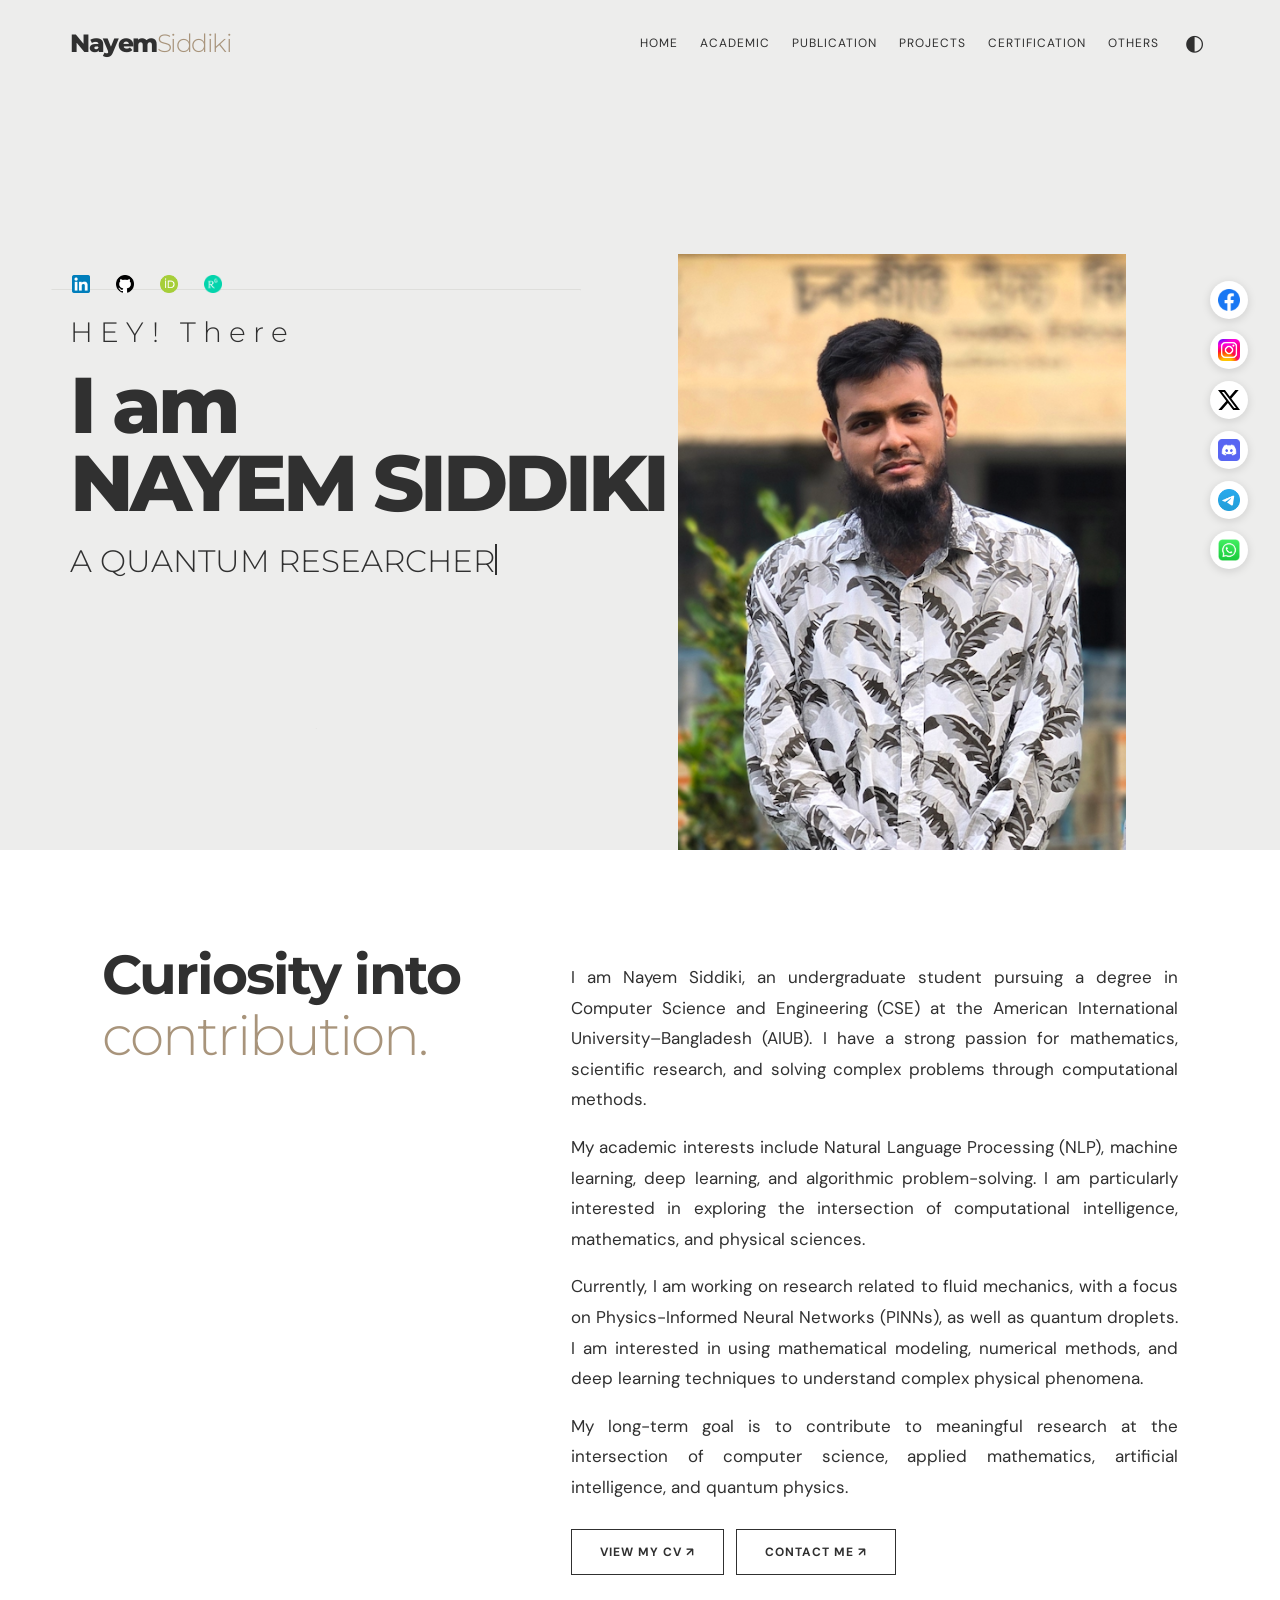
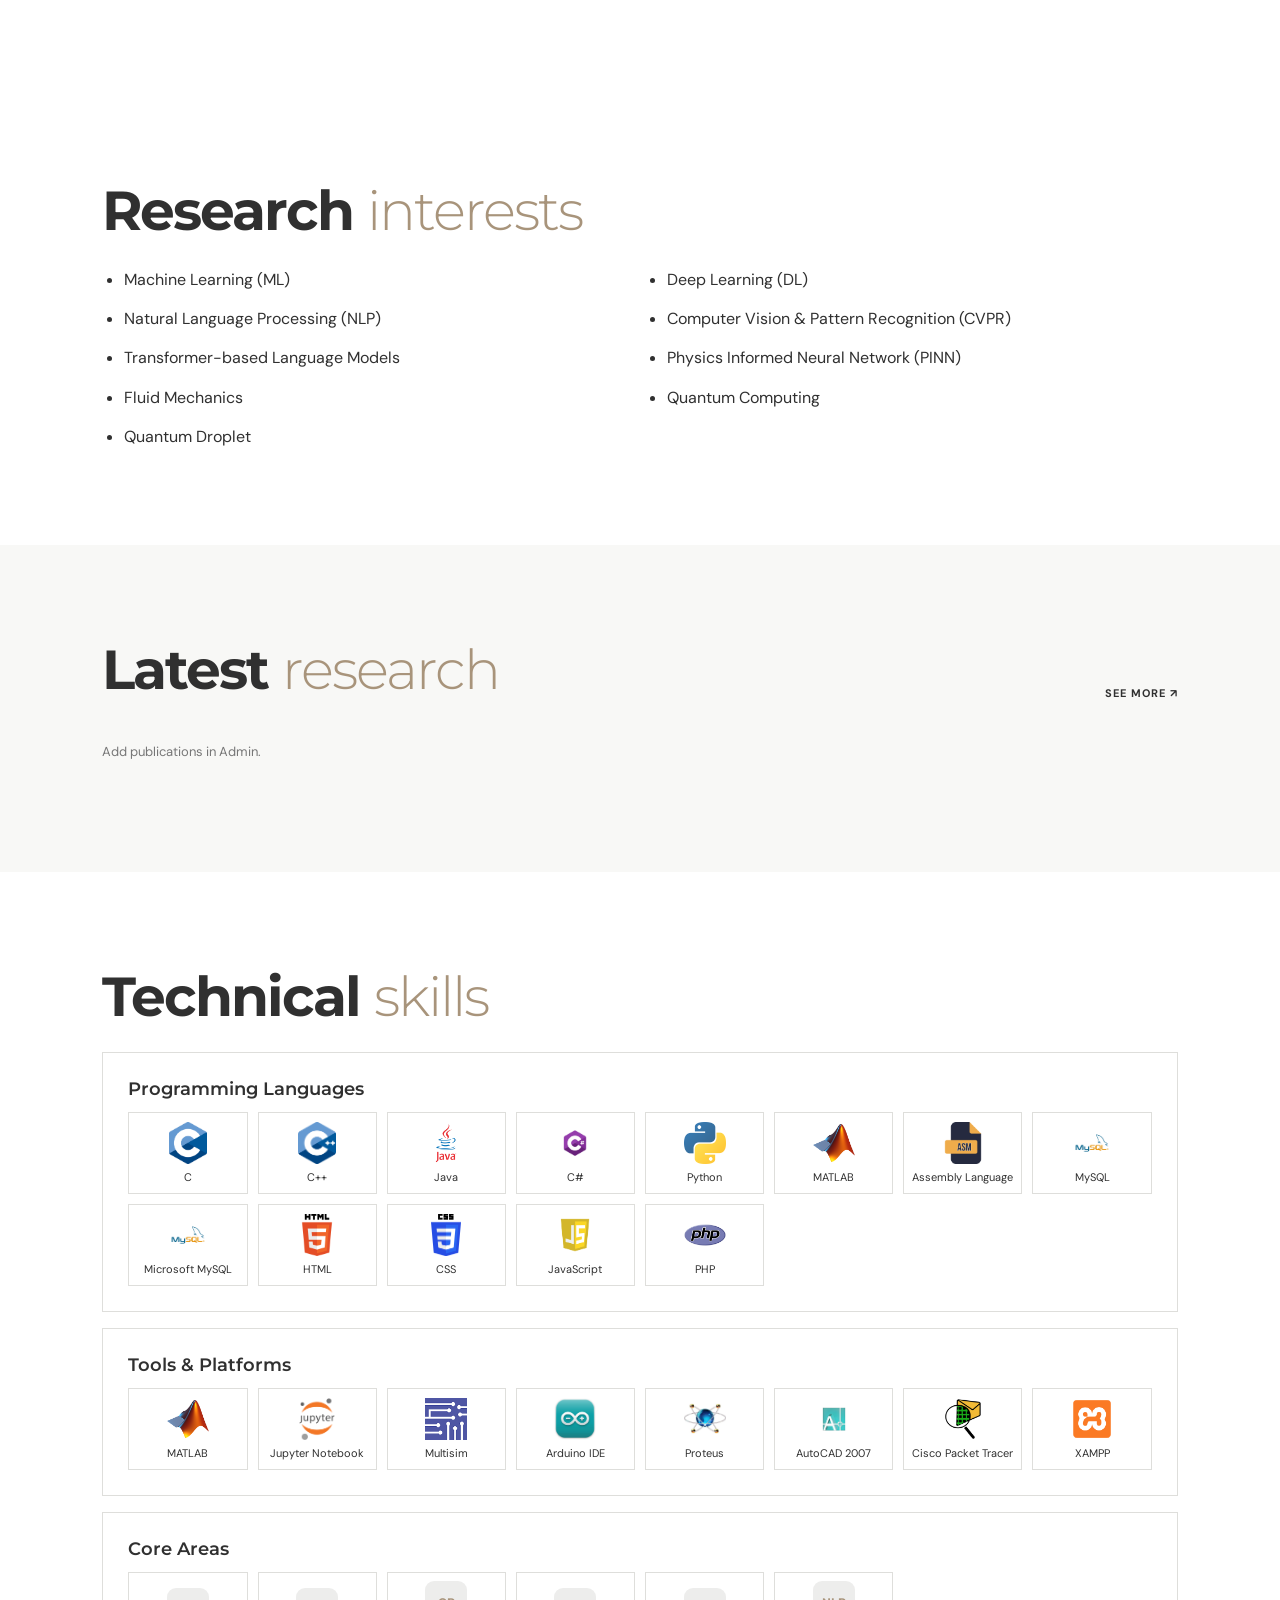
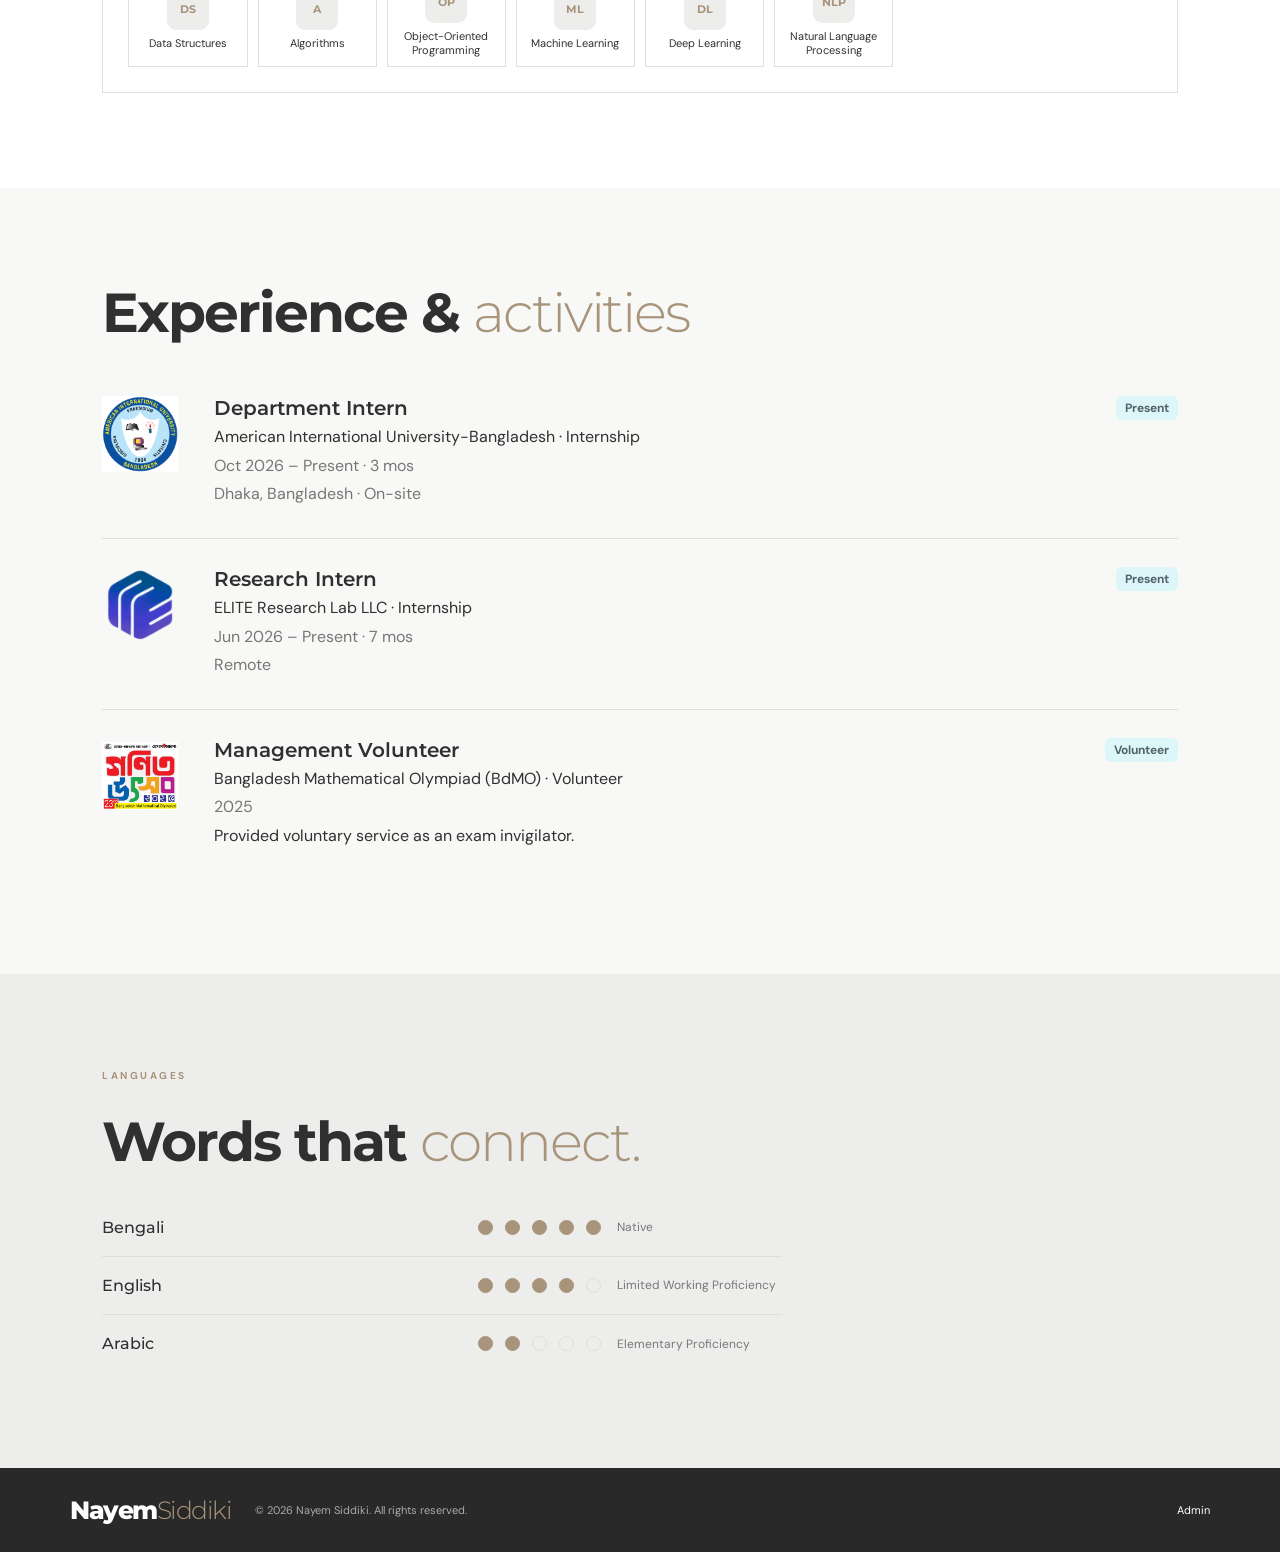
==== public/index.html @ 69d03102 "My personal portfolio" ====
<!doctype html>
<html lang="en" data-theme="light">
  <head>
    <meta charset="utf-8">
    <meta name="viewport" content="width=device-width, initial-scale=1">
    <title>Nayem Siddiki | Portfolio</title>
    <link href="https://fonts.googleapis.com/css2?family=DM+Sans:wght@400;500;600;700&family=Montserrat:wght@300;400;500;600;700;800&display=swap" rel="stylesheet">
    <link rel="stylesheet" href="style.css">
  </head>
  <body>
    <header class="head">
      <a class="logo" id="logo" href="#home">Nayem<span>Siddiki</span></a>
      <nav class="desktop" aria-label="Main navigation">
        <a href="#home">Home</a>
        <a href="academic.html">Academic</a>
        <a href="publication.html">Publication</a>
        <a href="projects.html">Projects</a>
        <a href="certification.html">Certification</a>
        <a href="contact.html">Others</a>
      </nav>
      <button id="theme" aria-label="Toggle color theme">◐</button>
      <nav id="mobile" class="mobile" aria-label="Mobile navigation">
        <a href="#home">Home</a>
        <a href="academic.html">Academic</a>
        <a href="publication.html">Publication</a>
        <a href="projects.html">Projects</a>
        <a href="certification.html">Certification</a>
        <a href="contact.html">Others</a>
      </nav>
    </header>

    <main>
      <section class="hero" id="home">
        <div class="triangle"></div>
        <div class="heroText">
          <div id="professionalSocial" class="professional-social" aria-label="Professional profiles"></div>
          <p class="eyebrow">HEY! There</p>
          <h1>I am <span id="name">NAYEM SIDDIKI</span></h1>
          <p class="role">A <span id="role"> RESEARCHER</span><i></i></p>
          <!--<a class="outline" href="contact.html">CONTACT ME</a>-->
        </div>
        <div id="portrait" class="portrait">
          <div class="placeholder">ADD YOUR<br>PHOTO<small>public/image/profile.jpg</small></div>
        </div>
        <nav id="heroSocial" class="social" aria-label="Social media links"></nav>
      </section>

      <section class="section" id="introduction">
        <!-- 01 / INTRODUCTION -->
        <div class="split">
          <h2>Curiosity into<br><em>contribution.</em></h2>
          <div>
            <p id="intro" class="lead">I am a researcher interested in machine learning, natural language processing, and data-driven problem solving.</p>
            <p class="intro-actions">
              <a class="outline" id="cv" href="assets/cv.pdf">VIEW MY CV ↗</a>
              <a class="outline" href="contact.html">CONTACT ME ↗</a>
            </p>
          </div>
        </div>
      </section>

      <section class="section" id="research-interests">
        <h2>Research <em>interests</em></h2>
        <ul class="interest-list">
          <li>Machine Learning (ML)</li>
          <li>Deep Learning (DL)</li>
          <li>Natural Language Processing (NLP)</li>
          <li>Computer Vision &amp; Pattern Recognition (CVPR)</li>
          <li>Transformer-based Language Models</li>
          <li>Physics Informed Neural Network (PINN)</li>
          <li>Fluid Mechanics</li>
          <li>Quantum Computing</li>
          <li>Quantum Droplet</li>
        </ul>
      </section>

      <section class="section soft" id="recent-work">
        <div class="secthead">
          <h2>Latest <em>research</em></h2>
          <a href="publication.html">SEE MORE ↗</a>
        </div>
        <div id="latest" class="cards"></div>
      </section>

      <section class="section" id="technical-skills">
        <!-- 05 / TOOLKIT -->
        <h2>Technical <em>skills</em></h2>
        <div id="skills" class="skill-groups"></div>
      </section>

      <section class="section soft" id="experience">
        <h2>Experience &amp; <em>activities</em></h2>
        <div id="experienceItems" class="experience-list"></div>
      </section>

      <section class="section languages-section" id="languages" aria-labelledby="languages-title">
        <label>LANGUAGES</label>
        <div class="language-heading">
          <h2 id="languages-title">Words that <em>connect.</em></h2>
        </div>
        <div class="language-list">
          <article class="language-row">
            <h3>Bengali</h3>
            <div class="language-rating">
              <div class="language-dots" role="img" aria-label="5 out of 5">
                <span class="filled"></span><span class="filled"></span><span class="filled"></span><span class="filled"></span><span class="filled"></span>
              </div>
              <span class="language-proficiency">Native</span>
            </div>
          </article>
          <article class="language-row">
            <h3>English</h3>
            <div class="language-rating">
              <div class="language-dots" role="img" aria-label="4 out of 5">
                <span class="filled"></span><span class="filled"></span><span class="filled"></span><span class="filled"></span><span></span>
              </div>
              <span class="language-proficiency">Limited Working Proficiency</span>
            </div>
          </article>
          <article class="language-row">
            <h3>Arabic</h3>
            <div class="language-rating">
              <div class="language-dots" role="img" aria-label="2 out of 5">
                <span class="filled"></span><span class="filled"></span><span></span><span></span><span></span>
              </div>
              <span class="language-proficiency">Elementary Proficiency</span>
            </div>
          </article>
        </div>
      </section>
    </main>

    <footer>
      <a class="logo" id="footerLogo" href="#home">Nayem<span>Siddiki</span></a>
      <p id="copy">© Portfolio. All rights reserved.</p>
      <a href="admin.html">Admin</a>
    </footer>
    <script src="data.js"></script><script src="app.js"></script>
  </body>
</html>
---- public/style.css ----
:root {
  --ink: #303030;
  --muted: #777;
  --paper: #ededec;
  --soft: #f8f8f6;
  --accent: #a8947b;
  --line: #dededb;
  --surface: #fff;
  --dark: #292929
}

html[data-theme=dark] {
  --ink: #eee;
  --muted: #aaa;
  --paper: #202120;
  --soft: #252625;
  --accent: #c5ad8d;
  --line: #41413f;
  --surface: #2d2e2c;
  --dark: #171817
}

* {
  box-sizing: border-box
}

img {
  max-width: 100%
}

html {
  scroll-behavior: smooth
}

body {
  margin: 0;
  background: var(--surface);
  color: var(--ink);
  font-family: 'DM Sans', sans-serif
}

a {
  color: inherit;
  text-decoration: none
}

button,
input,
textarea {
  font: inherit
}

.head {
  height: 85px;
  position: absolute;
  inset: 0 0 auto;
  z-index: 5;
  padding: 0 5.5%;
  display: flex;
  align-items: center;
  justify-content: space-between
}

.logo {
  font: 800 25px Montserrat;
  letter-spacing: -1.5px
}

.logo span {
  font-weight: 300;
  color: var(--accent)
}

.desktop {
  display: flex;
  gap: 22px;
  margin-left: auto;
  margin-right: 20px
}

.desktop a {
  font-size: 12px;
  letter-spacing: 1px;
  text-transform: uppercase
}

.head button {
  background: none;
  color: var(--ink);
  border: 0;
  cursor: pointer;
  font-size: 22px
}

.mobile {
  display: none
}

.mobile a {
  font-size: 12px;
  text-transform: uppercase;
  letter-spacing: 1px
}

.hero {
  min-height: 720px;
  height: 100vh;
  max-height: 850px;
  background: var(--paper);
  position: relative;
  display: flex;
  align-items: center;
  overflow: hidden;
  padding: 110px 5.5% 65px
}

.triangle {
  position: absolute;
  left: 4%;
  top: 34%;
  width: 530px;
  height: 440px;
  border: 1px solid var(--line);
  clip-path: polygon(0 0, 100% 0, 50% 100%)
}

.heroText {
  z-index: 2;
  width: 60%
}

.eyebrow {
  font: 300 clamp(18px, 2.2vw, 30px) Montserrat;
  letter-spacing: 7px;
  margin: 0 0 17px
}

.hero h1 {
  font: 800 clamp(48px, 6.2vw, 90px)/.98 Montserrat;
  letter-spacing: -4px;
  margin: 0 0 20px
}

.hero h1 span {
  display: block
}

.role {
  font: 300 clamp(17px, 2.4vw, 34px) Montserrat;
  margin: 0 0 42px;
  white-space: nowrap
}

.role i {
  display: inline-block;
  width: 2px;
  height: 1em;
  background: var(--ink);
  vertical-align: -.1em;
  animation: blink 1s steps(2, start) infinite
}

@keyframes blink {
  to {
    visibility: hidden
  }
}

.outline {
  display: inline-block;
  border: 1px solid var(--ink);
  padding: 14px 28px;
  font-size: 12px;
  letter-spacing: 1px;
  font-weight: 700
}

.outline:hover {
  background: var(--ink);
  color: var(--surface)
}

.caption {
  font-size: 11px;
  letter-spacing: 1px;
  color: var(--muted);
  margin-top: 30px
}

.portrait {
  position: absolute;
  right: 12%;
  bottom: 0;
  width: 35%;
  height: 83%;
  display: flex;
  align-items: flex-end;
  justify-content: center
}

.portrait img {
  width: 100%;
  height: 100%;
  object-fit: contain;
  object-position: bottom
}

.placeholder {
  width: 80%;
  height: 75%;
  background: #ddd;
  border: 1px dashed #aaa;
  display: grid;
  place-content: center;
  text-align: center;
  font: 700 22px Montserrat;
  color: #888;
  letter-spacing: 2px
}

.placeholder small {
  font: 12px 'DM Sans';
  letter-spacing: 0;
  margin-top: 15px
}

.social {
  position: absolute;
  z-index: 3;
  top: 50%;
  right: 2.5%;
  transform: translateY(-50%);
  display: flex;
  flex-direction: column;
  gap: 12px
}

.social-link {
  width: 38px;
  height: 38px;
  display: grid;
  place-items: center;
  border-radius: 50%;
  background: var(--surface);
  box-shadow: 0 2px 10px #0002;
  transition: transform .2s ease, opacity .2s ease
}

.social-link img {
  width: 22px;
  height: 22px;
  object-fit: contain
}

html[data-theme=dark] .social-icon-x {
  filter: invert(1)
}

.social-link:not(.is-unavailable):hover {
  transform: translateX(-4px)
}

.social-link.is-unavailable {
  opacity: .35
}

.professional-social {
  display: flex;
  align-items: center;
  gap: 22px;
  margin-bottom: 20px;
  color: var(--muted)
}

.professional-social a {
  display: grid;
  width: 22px;
  height: 22px;
  place-items: center;
  transition: opacity .2s ease, transform .2s ease
}

.professional-social img {
  display: block;
  width: 18px;
  height: 18px;
  object-fit: contain
}

.professional-social a:hover {
  opacity: .72;
  transform: translateY(-2px)
}

.section {
  padding: 95px 8%
}

.soft {
  background: var(--soft)
}

.languages-section {
  background: var(--paper)
}

.language-heading {
  margin-bottom: 26px
}

.language-heading h2 {
  margin: 0
}

.language-list {
  max-width: 680px
}

.language-row {
  display: grid;
  grid-template-columns: minmax(120px, 1fr) auto;
  align-items: center;
  gap: 28px;
  min-height: 58px;
  border-bottom: 1px solid var(--line)
}

.language-row:last-child {
  border-bottom: 0
}

.language-row h3 {
  margin: 0;
  color: var(--ink);
  font: 500 16px Montserrat
}

.language-rating {
  display: flex;
  align-items: center;
  gap: 16px
}

.language-dots {
  display: flex;
  align-items: center;
  gap: 12px
}

.language-proficiency {
  min-width: 165px;
  color: var(--muted);
  font-size: 12px
}

.language-dots span {
  display: block;
  width: 15px;
  height: 15px;
  border: 1px solid var(--line);
  border-radius: 50%;
  background: transparent
}

.language-dots span.filled {
  border-color: var(--accent);
  background: var(--accent)
}

.section>label,
.contact label:first-child {
  font-size: 10px;
  letter-spacing: 2.5px;
  font-weight: 700;
  color: var(--accent);
  display: block;
  margin-bottom: 30px
}

.split {
  display: grid;
  grid-template-columns: minmax(0, .8fr) minmax(0, 1.2fr);
  gap: 6%
}

.split h2,
h2 {
  font: 700 clamp(34px, 4.5vw, 55px)/1.1 Montserrat;
  letter-spacing: -2px;
  margin: 0 0 25px
}

.split h2 em,
h2 em,
.contact h2 em {
  font-weight: 300;
  color: var(--accent);
  font-style: normal
}

.lead {
  font-size: 17px;
  line-height: 1.8;
  text-align: justify;
  text-justify: inter-word
}

.intro-actions {
  display: flex;
  flex-wrap: wrap;
  gap: 12px;
  margin-top: 26px
}

.accounts {
  display: grid;
  grid-template-columns: repeat(5, 1fr);
  gap: 12px
}

.interest-list {
  display: grid;
  grid-template-columns: repeat(2, minmax(0, 1fr));
  gap: 12px 32px;
  margin: 0;
  padding-left: 22px;
  line-height: 1.7
}

.account {
  display: flex;
  align-items: center;
  gap: 10px;
  padding: 17px;
  border: 1px solid var(--line);
  font-size: 12px
}

.account b {
  margin-left: auto;
  color: var(--accent)
}

.secthead {
  display: flex;
  align-items: end;
  justify-content: space-between;
  gap: 20px;
  margin-bottom: 28px
}

.secthead h2 {
  margin: 0
}

.secthead>a {
  font-size: 11px;
  font-weight: 700;
  letter-spacing: 1px
}

.cards {
  display: grid;
  grid-template-columns: repeat(2, minmax(0, 1fr));
  gap: 16px
}

.project-cards {
  grid-template-columns: repeat(3, minmax(0, 1fr))
}

.card {
  padding: 25px;
  border: 1px solid var(--line);
  background: var(--surface);
  min-width: 0
}

.card h3 {
  font: 600 18px Montserrat;
  margin: 12px 0
}

.card p {
  font-size: 13px;
  line-height: 1.8;
  color: var(--muted)
}

.card .meta {
  font-size: 12px;
  margin: 4px 0
}

.skill-card h3 {
  margin-top: 0
}

.skill-groups {
  display: grid;
  grid-template-columns: minmax(0, 1fr);
  grid-auto-flow: row;
  gap: 16px
}

#technical-skills .skill-card {
  width: 100%;
  grid-column: 1 / -1
}

.skill-logos {
  display: grid;
  grid-template-columns: repeat(8, minmax(0, 1fr));
  gap: 10px
}

.skill-item {
  display: flex;
  min-width: 0;
  min-height: 82px;
  flex-direction: column;
  align-items: center;
  justify-content: center;
  gap: 6px;
  padding: 8px 5px;
  border: 1px solid var(--line);
  font-size: 11px;
  line-height: 1.3;
  text-align: center
}

.skill-item img,
.skill-mark {
  flex: 0 0 42px;
  width: 42px;
  height: 42px;
  object-fit: contain
}

.skill-mark {
  display: grid;
  place-items: center;
  border-radius: 9px;
  background: var(--paper);
  color: var(--accent);
  font: 700 11px Montserrat
}

.experience-item {
  display: grid;
  grid-template-columns: 88px minmax(0, 1fr);
  gap: 24px;
  padding: 28px 0;
  border-bottom: 1px solid var(--line)
}

.experience-item:last-child {
  border-bottom: 0
}

.experience-logo {
  width: 76px;
  height: 76px;
  object-fit: contain
}

.experience-wordmark {
  display: flex;
  align-items: center;
  justify-content: center;
  font-size: 11px;
  font-weight: 700;
  letter-spacing: -.5px
}

.experience-wordmark strong {
  margin-left: 2px;
  padding: 1px 3px;
  border-radius: 3px;
  background: #d64977;
  color: white;
  font-size: 9px
}

.experience-details {
  position: relative;
  padding-right: 100px
}

.experience-details h3 {
  margin: 0 0 4px;
  font: 600 20px Montserrat
}

.experience-details p {
  margin: 3px 0;
  line-height: 1.6
}

.experience-organization {
  color: var(--ink)
}

.experience-meta {
  color: var(--muted)
}

.experience-status {
  position: absolute;
  top: 0;
  right: 0;
  padding: 4px 9px;
  border-radius: 6px;
  background: #ddf6fa;
  color: #52636a;
  font-size: 12px;
  font-weight: 700
}

.gallery {
  display: flex;
  overflow-x: auto;
  gap: 8px;
  margin: -25px -25px 20px
}

.gallery img {
  min-width: 100%;
  width: 100%;
  height: 185px;
  object-fit: cover
}

.gallery.certificate-gallery img {
  height: auto;
  max-height: 360px;
  object-fit: contain;
  background: var(--soft)
}

.project-carousel {
  position: relative;
  height: 220px;
  margin: -25px -25px 20px;
  background: var(--soft);
  display: flex;
  align-items: center;
  justify-content: center;
  overflow: hidden
}

.project-carousel .carousel-image {
  width: 100%;
  height: 100%;
  object-fit: contain
}

.carousel-button {
  position: absolute;
  z-index: 1;
  top: 50%;
  transform: translateY(-50%);
  width: 38px;
  height: 48px;
  border: 0;
  border-radius: 4px;
  background: #111a;
  color: white;
  font-size: 30px;
  line-height: 1;
  cursor: pointer
}

.carousel-button:hover,
.carousel-button:focus-visible {
  background: #111d
}

.carousel-button.previous { left: 10px }
.carousel-button.next { right: 10px }

.carousel-count {
  position: absolute;
  right: 10px;
  bottom: 9px;
  padding: 4px 8px;
  border-radius: 3px;
  background: #111a;
  color: white;
  font-size: 11px
}

.pill {
  font-size: 10px;
  color: var(--accent);
  text-transform: uppercase;
  letter-spacing: 1px
}

.project-details {
  margin: 12px 0 20px;
  padding-left: 20px;
  color: var(--muted);
  font-size: 13px;
  line-height: 1.7
}

.project-details li + li {
  margin-top: 5px
}

.card a {
  font-size: 11px;
  font-weight: 700
}

.card a.project-link,
.card a.credential-link {
  display: inline-flex;
  align-items: center;
  margin-top: 8px;
  padding: 11px 16px;
  border: 1px solid var(--ink);
  color: var(--ink);
  font-size: 10px;
  letter-spacing: .8px;
  text-transform: uppercase;
  transition: background .2s ease, color .2s ease
}

.card a.project-link:hover,
.card a.credential-link:hover {
  background: var(--ink);
  color: var(--surface)
}

.card a.project-link {
  display: flex;
  width: fit-content;
  margin: 12px 0 0 auto;
  border-color: var(--accent);
  background: var(--accent);
  color: var(--dark);
  border-radius: 4px
}

.card a.credential-link {
  display: flex;
  width: fit-content;
  margin: 12px 0 0 auto;
  border-color: var(--accent);
  background: var(--accent);
  color: var(--dark);
  border-radius: 4px
}

.card a.project-link:hover {
  border-color: var(--ink);
  background: var(--ink);
  color: var(--surface)
}

.card a.credential-link:hover {
  border-color: var(--ink);
  background: var(--ink);
  color: var(--surface)
}

.empty {
  font-size: 13px;
  color: var(--muted);
  line-height: 1.7
}

.contact {
  background: var(--dark);
  color: #fff;
  padding: 80px 8%;
  display: grid;
  grid-template-columns: 1fr 1fr;
  gap: 10%
}

.contact h2 {
  font-size: 50px
}

.contact p {
  color: #aaa
}

.contact form {
  display: flex;
  flex-direction: column;
  gap: 18px
}

.contact form label {
  display: flex;
  flex-direction: column;
  gap: 8px;
  font-size: 11px;
  letter-spacing: 1px;
  color: #ccc
}

.contact input,
.contact textarea {
  background: transparent;
  border: 0;
  border-bottom: 1px solid #555;
  padding: 12px 0;
  color: white;
  outline: none
}

.solid {
  align-self: flex-start;
  border: 0;
  padding: 15px 22px;
  background: #e9e4dc;
  font-size: 10px;
  letter-spacing: 1px;
  font-weight: 700;
  cursor: pointer
}

footer {
  background: var(--dark);
  color: white;
  padding: 24px 5.5%;
  display: flex;
  align-items: center;
  gap: 24px;
  font-size: 11px
}

footer p {
  margin-right: auto;
  color: #aaa
}

.footer-social {
  display: flex;
  gap: 18px;
  text-transform: capitalize
}

.footer-social a {
  color: #aaa
}

.footer-social a:hover {
  color: white
}

.pagehero {
  padding: 150px 8% 60px;
  background: var(--paper)
}

.pagehero h1 {
  font: 700 clamp(40px, 6vw, 68px) Montserrat;
  margin: 0
}

.pagehero em {
  font-weight: 300;
  color: var(--accent)
}

.pagecontent {
  padding: 70px 8%
}

.education-list {
  display: flex;
  flex-direction: column
}

.education-record {
  display: grid;
  grid-template-columns: 90px minmax(0, 1fr);
  gap: 24px;
  padding: 28px 0;
  border-bottom: 1px solid var(--line)
}

.education-record:last-child {
  border-bottom: 0
}

.education-logo {
  width: 82px;
  height: 82px;
  object-fit: contain
}

.education-details h2 {
  margin: 0 0 8px;
  font: 600 21px Montserrat;
  letter-spacing: -.4px
}

.education-details p {
  margin: 4px 0;
  font-size: 14px;
  line-height: 1.6
}

.education-degree {
  color: var(--ink)
}

.education-date {
  color: var(--muted)
}

.education-result {
  color: var(--muted);
  font-weight: 600
}

.subhead {
  font: 700 28px Montserrat;
  margin: 40px 0 20px
}

.contactpage {
  display: grid;
  grid-template-columns: minmax(0, .85fr) minmax(0, 1.15fr);
  align-items: start;
  gap: clamp(36px, 8vw, 110px);
  max-width: 1120px;
  margin: 0 auto
}

.contactpage {
  margin-top: 70px
}

.contact-copy {
  padding-top: 16px
}

.contact-copy>label {
  display: block;
  margin-bottom: 20px;
  color: var(--accent);
  font-size: 10px;
  font-weight: 700;
  letter-spacing: 2.5px
}

.contact-copy h2 {
  max-width: 440px;
  font-size: clamp(32px, 4vw, 48px)
}

.contact-copy p {
  max-width: 460px;
  color: var(--muted);
  font-size: 15px;
  line-height: 1.8
}

.contact-email:empty {
  display: none
}

.contact-form {
  display: flex;
  flex-direction: column;
  gap: 10px;
  padding: clamp(22px, 4vw, 38px);
  border: 1px solid var(--line);
  background: var(--soft)
}

.contact-form label {
  margin-top: 8px;
  color: var(--ink);
  font-size: 12px;
  font-weight: 600
}

.contact-form input,
.contact-form textarea {
  width: 100%;
  padding: 12px 14px;
  border: 1px solid var(--line);
  border-radius: 2px;
  background: var(--surface);
  color: var(--ink);
  outline: none
}

.contact-form input:focus,
.contact-form textarea:focus {
  border-color: var(--accent)
}

.contact-form textarea {
  min-height: 150px;
  resize: vertical
}

.contact-form .solid {
  margin-top: 12px
}

.contact-status {
  min-height: 1.5em;
  margin: 0;
  color: var(--muted);
  font-size: 13px
}

@media(max-width:1000px) {
  .desktop {
    gap: 10px
  }

  .desktop a {
    font-size: 11px
  }

  .heroText {
    width: 65%
  }

  .portrait {
    right: 4%;
    width: 39%
  }

  .accounts {
    grid-template-columns: repeat(3, 1fr)
  }
}

@media(max-width:900px) {
  .desktop {
    display: none
  }

  .mobile {
    display: flex;
    position: absolute;
    top: 70px;
    left: 0;
    right: 0;
    flex-direction: row;
    gap: 18px;
    overflow-x: auto;
    padding: 12px 6%;
    background: var(--surface);
    box-shadow: 0 6px 14px #0001;
    white-space: nowrap;
    scrollbar-width: thin;
    -webkit-overflow-scrolling: touch
  }

  .head {
    height: 72px;
    padding: 0 6%
  }

  .hero {
    min-height: 680px
  }

  .split {
    gap: 6%
  }
}

@media(max-width:1000px) {
  .skill-logos {
    grid-template-columns: repeat(4, minmax(0, 1fr))
  }

  .project-cards {
    grid-template-columns: repeat(2, minmax(0, 1fr))
  }
}

@media(max-width:720px) {
  .head {
    height: 72px;
    padding: 0 6%
  }

  .desktop {
    display: none
  }

  .mobile {
    display: flex;
    position: absolute;
    top: 70px;
    left: 0;
    right: 0;
    flex-direction: row;
    gap: 18px;
    overflow-x: auto;
    padding: 12px 6%;
    background: var(--surface);
    box-shadow: 0 6px 14px #0001;
    white-space: nowrap
  }

  .hero {
    height: auto;
    min-height: clamp(680px, 100svh, 780px);
    padding: 125px 6% clamp(260px, 40vh, 320px);
    align-items: flex-start
  }

  .heroText {
    width: 100%
  }

  .professional-social {
    gap: 18px;
    margin-bottom: 16px
  }

  .eyebrow {
    font-size: 17px;
    letter-spacing: 4px
  }

  .hero h1 {
    font-size: clamp(42px, 11vw, 65px);
    letter-spacing: -2px
  }

  .role {
    font-size: 18px;
    white-space: normal;
    margin-bottom: 28px
  }

  .portrait {
    height: 43%;
    width: 68%;
    right: 6%
  }

  .triangle {
    left: 6%;
    top: 23%;
    width: 78%;
    height: 300px
  }

  .social {
    top: auto;
    right: 3%;
    bottom: 12%;
    transform: none;
    gap: 8px
  }

  .social-link {
    width: 30px;
    height: 30px
  }

  .social-link img {
    width: 18px;
    height: 18px
  }

  .section {
    padding: 68px 6%
  }

  .split,
  .contact,
  .contactpage {
    grid-template-columns: 1fr;
    gap: 25px
  }

  .contact-copy {
    padding-top: 0
  }

  .accounts {
    grid-template-columns: repeat(2, 1fr)
  }

  .interest-list {
    grid-template-columns: 1fr
  }

  .language-row {
    grid-template-columns: minmax(90px, 1fr) auto;
    gap: 16px
  }

  .language-rating {
    gap: 10px
  }

  .language-dots {
    gap: 8px
  }

  .language-proficiency {
    min-width: 0;
    font-size: 10px
  }

  .cards {
    grid-template-columns: 1fr
  }

  .skill-logos {
    grid-template-columns: repeat(2, minmax(0, 1fr))
  }

  .experience-item {
    grid-template-columns: 54px minmax(0, 1fr);
    gap: 14px
  }

  .experience-logo {
    width: 50px;
    height: 50px
  }

  .experience-details {
    padding-right: 0
  }

  .experience-status {
    position: static;
    display: inline-block;
    margin-bottom: 8px
  }

  .secthead {
    display: block
  }

  .secthead>a {
    display: inline-block;
    margin-top: 12px
  }

  .contact {
    padding: 65px 6%
  }

  .pagehero {
    padding: 120px 6% 50px
  }

  .pagecontent {
    padding: 60px 6%
  }

  .education-record {
    grid-template-columns: 58px minmax(0, 1fr);
    gap: 16px
  }

  .education-logo {
    width: 56px;
    height: 56px
  }

  .education-details h2 {
    font-size: 17px
  }

  .education-details p {
    font-size: 12px
  }

  footer {
    padding: 24px 6%;
    flex-wrap: wrap
  }

  footer p {
    width: 100%;
    order: 3;
    margin: 0
  }

  .footer-social {
    margin-left: auto
  }
}

@media(max-width:480px) {
  .logo {
    font-size: 22px
  }

  .hero {
    min-height: 680px;
    padding-top: 112px;
    padding-bottom: 270px
  }

  .hero h1 {
    font-size: clamp(38px, 10.5vw, 48px);
    letter-spacing: -1.7px
  }

  .portrait {
    width: 78%;
    height: 39%
  }

  .social {
    right: 4%;
    bottom: 8%;
    gap: 6px
  }

  .social-link {
    width: 28px;
    height: 28px
  }

  .section,
  .pagecontent {
    padding-left: 5%;
    padding-right: 5%
  }

  .pagehero {
    padding-left: 5%;
    padding-right: 5%
  }

  .language-row {
    grid-template-columns: 1fr;
    gap: 8px;
    padding: 14px 0
  }

  .language-rating {
    flex-wrap: wrap
  }

  .accounts {
    grid-template-columns: 1fr
  }

  .card {
    padding: 20px
  }

  .lead {
    text-align: left
  }

  .intro-actions .outline {
    padding: 12px 16px;
    font-size: 10px
  }

  .adminhead {
    gap: 10px
  }

  .wrap {
    padding: 20px 12px
  }

  .side,
  .panel {
    padding: 14px
  }
}
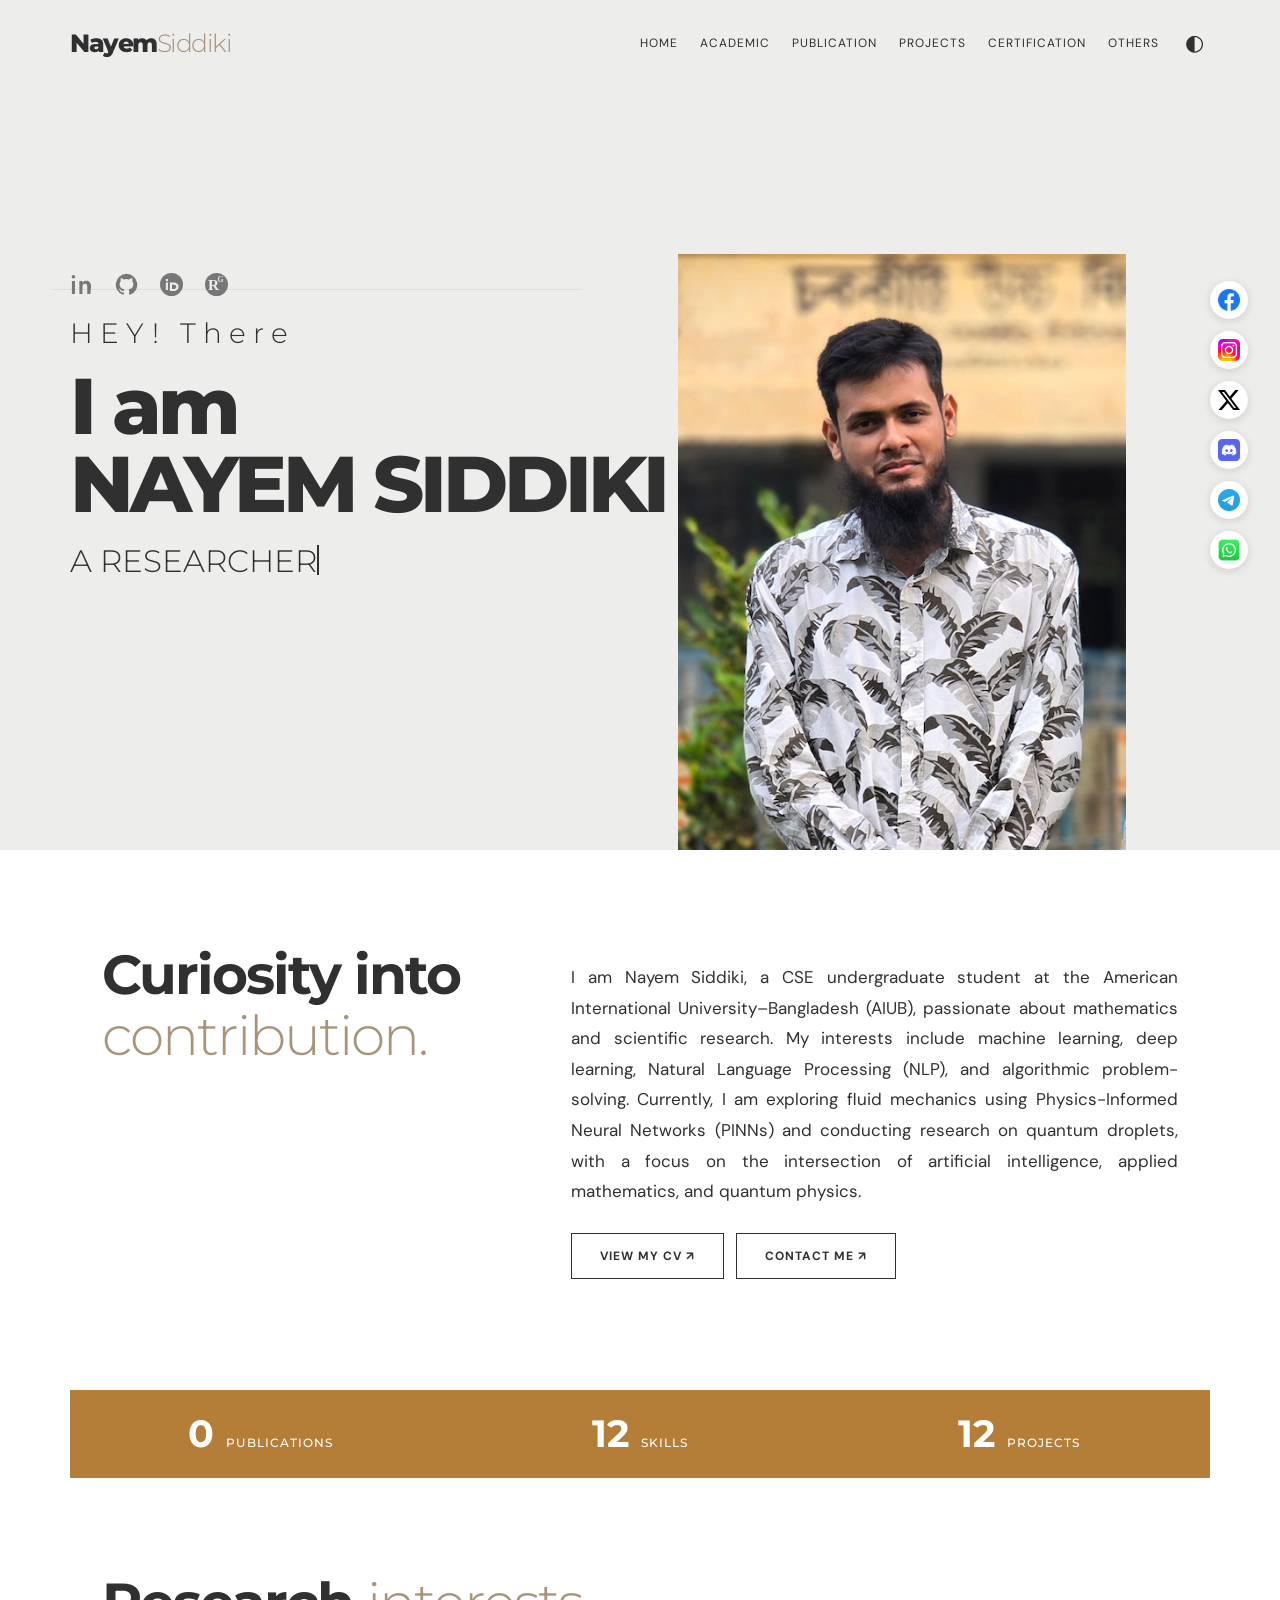
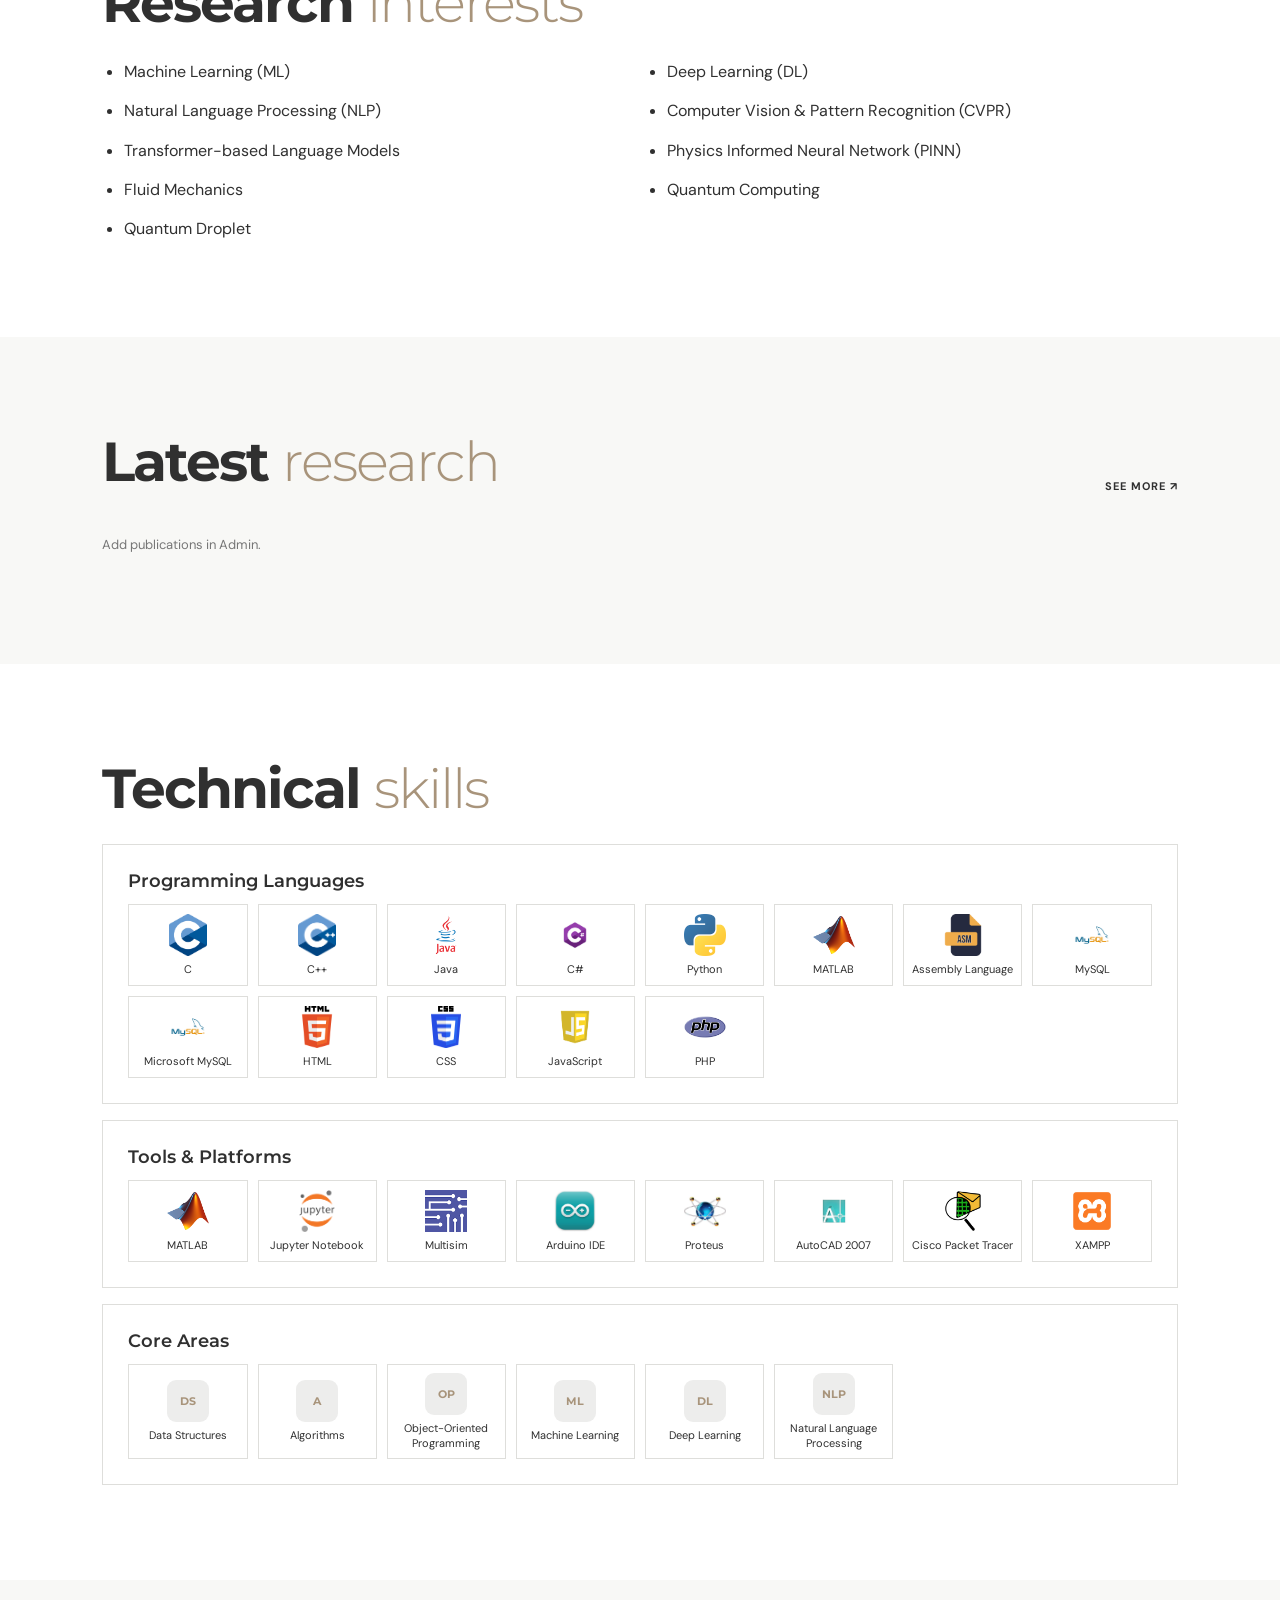
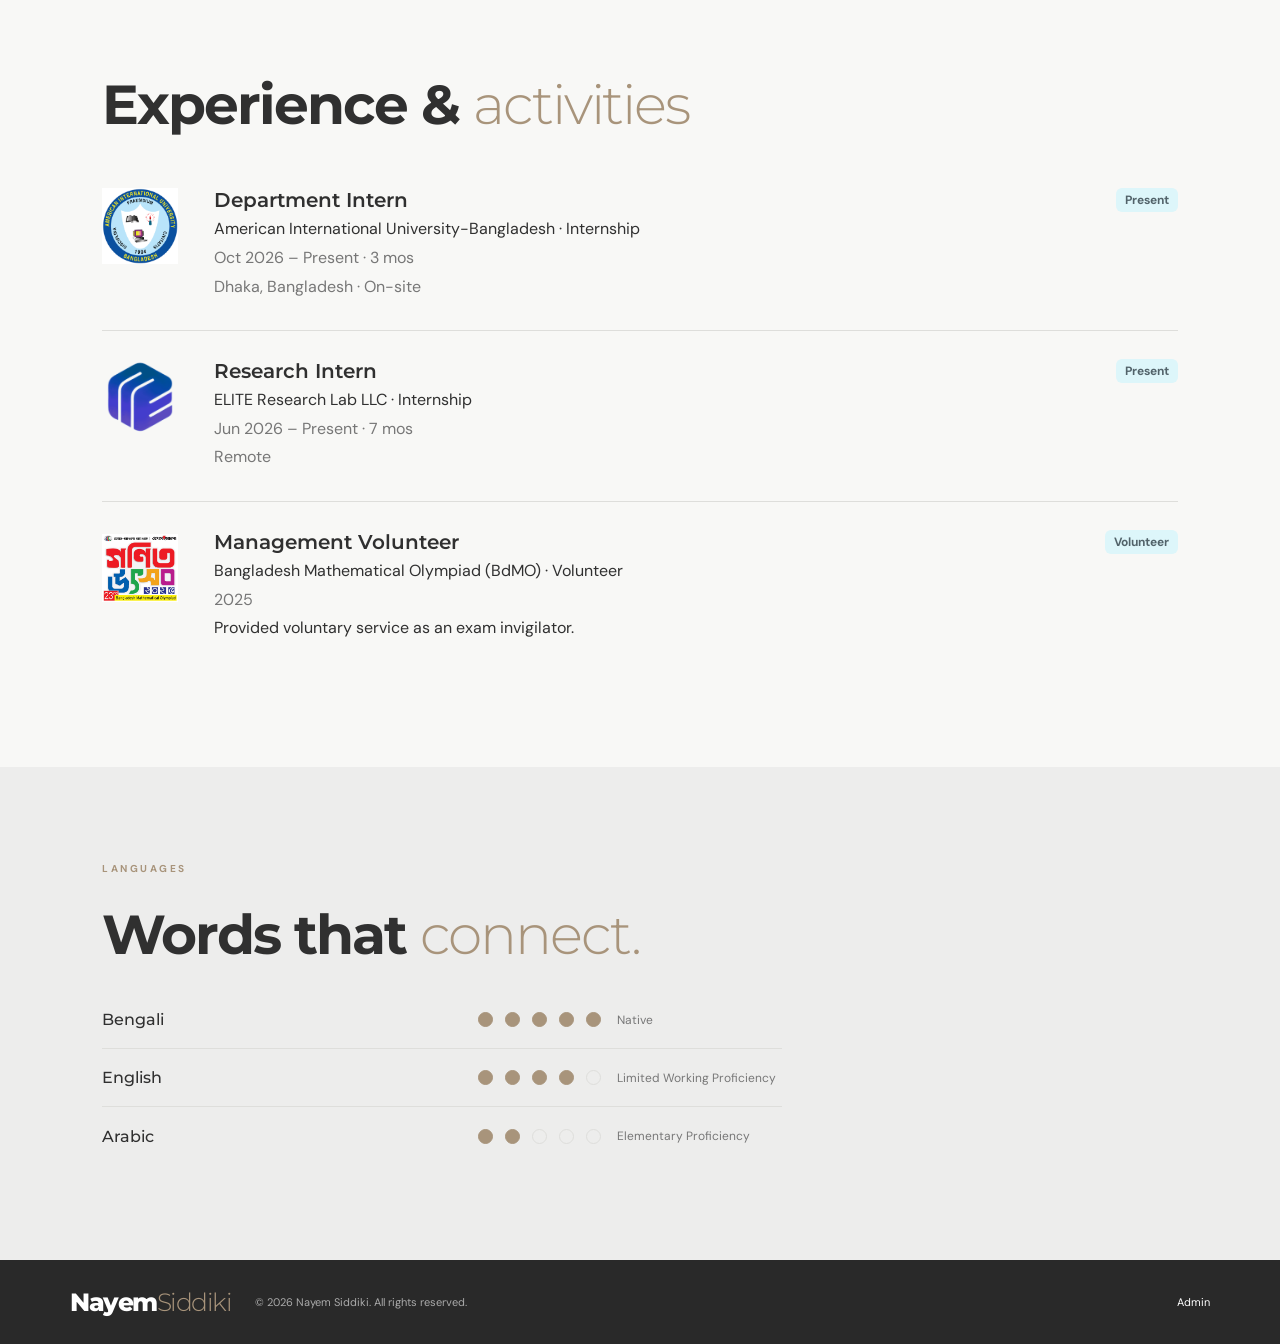
==== commit a7bfb645: "time" ====
--- a/public/index.html
+++ b/public/index.html
@@ -57,6 +57,12 @@
             </p>
           </div>
         </div>
+      </section>
+
+      <section class="portfolio-stats" aria-label="Portfolio statistics">
+        <div class="portfolio-stat"><strong id="publicationCount" data-count="0">0</strong><span>Publications</span></div>
+        <div class="portfolio-stat"><strong id="skillCount" data-count="0">0</strong><span>Skills</span></div>
+        <div class="portfolio-stat"><strong id="projectCount" data-count="0">0</strong><span>Projects</span></div>
       </section>
 
       <section class="section" id="research-interests">
--- a/public/style.css
+++ b/public/style.css
@@ -273,18 +273,20 @@
 }
 
 .professional-social a {
-  display: grid;
-  width: 22px;
-  height: 22px;
-  place-items: center;
+  display: inline-flex;
+  align-items: center;
+  justify-content: center;
+  color: inherit;
+  line-height: 1;
+  text-decoration: none;
   transition: opacity .2s ease, transform .2s ease
 }
 
-.professional-social img {
+.professional-social svg {
   display: block;
-  width: 18px;
-  height: 18px;
-  object-fit: contain
+  width: 23px;
+  height: 23px;
+  color: var(--muted);
 }
 
 .professional-social a:hover {
@@ -479,6 +481,49 @@
 .card h3 {
   font: 600 18px Montserrat;
   margin: 12px 0
+}
+
+.contact-detail-card h3 {
+  display: flex;
+  align-items: center;
+  gap: 10px
+}
+
+.contact-detail-icon {
+  width: 24px;
+  height: 24px;
+  object-fit: contain;
+  flex: 0 0 24px
+}
+
+.portfolio-stats {
+  display: grid;
+  grid-template-columns: repeat(3, minmax(0, 1fr));
+  gap: 1px;
+  margin: 0 5.5%;
+  background: #b47e38;
+  border: 1px solid #b47e38
+}
+
+.portfolio-stat {
+  display: flex;
+  align-items: baseline;
+  justify-content: center;
+  gap: 12px;
+  padding: 24px 16px;
+  background: #b47e38
+}
+
+.portfolio-stat strong {
+  font: 700 clamp(24px, 3vw, 38px)/1 Montserrat;
+  color: var(--surface)
+}
+
+.portfolio-stat span {
+  font: 500 12px Montserrat;
+  letter-spacing: 1px;
+  text-transform: uppercase;
+  color: var(--surface)
 }
 
 .card p {
@@ -1177,6 +1222,16 @@
     padding: 68px 6%
   }
 
+  .portfolio-stats {
+    margin: 0 6%;
+    grid-template-columns: 1fr
+  }
+
+  .portfolio-stat {
+    justify-content: flex-start;
+    padding: 18px 20px
+  }
+
   .split,
   .contact,
   .contactpage {
